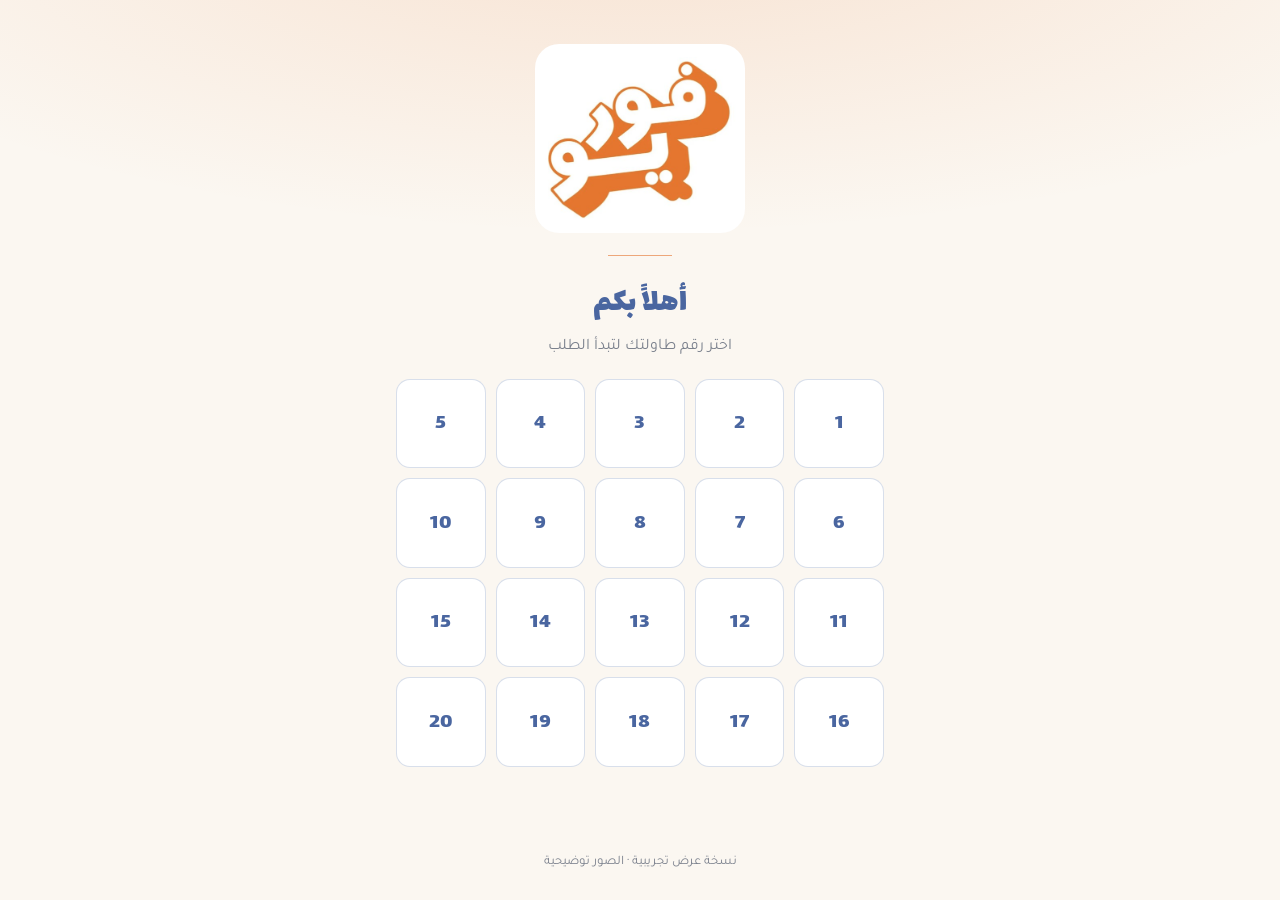
==== docs/4u-menu/index.html @ 78cd7554 "Rename 4U demo menu folder to 4u-menu Co-Authored-By: Claude Opus 5.5 <noreply@anthropic.com> Claude" ====
<!doctype html>
<html lang="ar" dir="rtl">
<head>
<meta charset="utf-8">
<meta name="viewport" content="width=device-width,initial-scale=1,viewport-fit=cover">
<meta name="theme-color" content="#FBF7F1">
<title>فور يو 4U — المنيو</title>
<style>
@font-face{font-family:'Lalezar';font-weight:400;font-style:normal;font-display:swap;src:url([data-uri]) format('woff2');unicode-range:U+0600-06FF,U+0750-077F,U+0870-088E,U+0890-0891,U+0898-08E1,U+08E3-08FF,U+200C-200E,U+2010-2011,U+204F,U+2E41,U+FB50-FDFF,U+FE70-FE74,U+FE76-FEFC}
@font-face{font-family:'Lalezar';font-weight:400;font-style:normal;font-display:swap;src:url([data-uri]) format('woff2');unicode-range:U+0000-00FF,U+0131,U+0152-0153,U+02BB-02BC,U+02C6,U+02DA,U+02DC,U+2000-206F,U+20AC,U+2122,U+2191,U+2193,U+2212,U+2215,U+FEFF,U+FFFD}
@font-face{font-family:'Tajawal';font-weight:400;font-style:normal;font-display:swap;src:url([data-uri]) format('woff2');unicode-range:U+0600-06FF,U+0750-077F,U+0870-088E,U+0890-0891,U+0898-08E1,U+08E3-08FF,U+200C-200E,U+2010-2011,U+204F,U+2E41,U+FB50-FDFF,U+FE70-FE74,U+FE76-FEFC}
@font-face{font-family:'Tajawal';font-weight:400;font-style:normal;font-display:swap;src:url([data-uri]) format('woff2');unicode-range:U+0000-00FF,U+0131,U+0152-0153,U+02BB-02BC,U+02C6,U+02DA,U+02DC,U+2000-206F,U+20AC,U+2122,U+2191,U+2193,U+2212,U+2215,U+FEFF,U+FFFD}
@font-face{font-family:'Tajawal';font-weight:500;font-style:normal;font-display:swap;src:url([data-uri]) format('woff2');unicode-range:U+0600-06FF,U+0750-077F,U+0870-088E,U+0890-0891,U+0898-08E1,U+08E3-08FF,U+200C-200E,U+2010-2011,U+204F,U+2E41,U+FB50-FDFF,U+FE70-FE74,U+FE76-FEFC}
@font-face{font-family:'Tajawal';font-weight:500;font-style:normal;font-display:swap;src:url([data-uri]) format('woff2');unicode-range:U+0000-00FF,U+0131,U+0152-0153,U+02BB-02BC,U+02C6,U+02DA,U+02DC,U+2000-206F,U+20AC,U+2122,U+2191,U+2193,U+2212,U+2215,U+FEFF,U+FFFD}
@font-face{font-family:'Tajawal';font-weight:700;font-style:normal;font-display:swap;src:url([data-uri]) format('woff2');unicode-range:U+0600-06FF,U+0750-077F,U+0870-088E,U+0890-0891,U+0898-08E1,U+08E3-08FF,U+200C-200E,U+2010-2011,U+204F,U+2E41,U+FB50-FDFF,U+FE70-FE74,U+FE76-FEFC}
@font-face{font-family:'Tajawal';font-weight:700;font-style:normal;font-display:swap;src:url([data-uri]) format('woff2');unicode-range:U+0000-00FF,U+0131,U+0152-0153,U+02BB-02BC,U+02C6,U+02DA,U+02DC,U+2000-206F,U+20AC,U+2122,U+2191,U+2193,U+2212,U+2215,U+FEFF,U+FFFD}
@font-face{font-family:'Tajawal';font-weight:800;font-style:normal;font-display:swap;src:url([data-uri]) format('woff2');unicode-range:U+0600-06FF,U+0750-077F,U+0870-088E,U+0890-0891,U+0898-08E1,U+08E3-08FF,U+200C-200E,U+2010-2011,U+204F,U+2E41,U+FB50-FDFF,U+FE70-FE74,U+FE76-FEFC}
@font-face{font-family:'Tajawal';font-weight:800;font-style:normal;font-display:swap;src:url([data-uri]) format('woff2');unicode-range:U+0000-00FF,U+0131,U+0152-0153,U+02BB-02BC,U+02C6,U+02DA,U+02DC,U+2000-206F,U+20AC,U+2122,U+2191,U+2193,U+2212,U+2215,U+FEFF,U+FFFD}
/* ===== الألوان: غيّر هذي القيم فقط حتى تطابق شعار المحل ===== */
:root{
  --bg:#FBF7F1; --surface:#FFFFFF; --surface2:#F4EEE5; --line:rgba(80,108,164,.22);
  --gold:#E4742C; --gold2:#CF5F1B; --blue:#4A66A0; --text:#22262E; --muted:#7B818D;
  --ok:#2E9E62; --warn:#DB8A1C; --danger:#D2483C; --info:#3E7FC0;
  --head:'Lalezar','Tajawal',system-ui,sans-serif; --body:'Tajawal',system-ui,sans-serif;
}
*{box-sizing:border-box;-webkit-tap-highlight-color:transparent}
html,body{margin:0;background:var(--bg);color:var(--text);font-family:var(--body);font-size:16px;line-height:1.5}
body{min-height:100dvh;background:radial-gradient(120% 60% at 50% -10%,rgba(228,116,44,.16),transparent 60%),var(--bg);background-attachment:fixed}
button{font:inherit;color:inherit;border:0;background:none;cursor:pointer;padding:0}
input,textarea{font:inherit;color:inherit}
.num{font-variant-numeric:tabular-nums;direction:ltr;unicode-bidi:isolate}
h1,h2,h3{font-family:var(--head);margin:0;font-weight:400}
svg{width:22px;height:22px;stroke:currentColor;fill:none;stroke-width:1.7;stroke-linecap:round;stroke-linejoin:round;flex:none}

/* ---------- شاشة الترحيب ---------- */
.welcome{position:relative;min-height:100dvh;display:flex;flex-direction:column;align-items:center;padding:44px 16px 28px;max-width:520px;margin:0 auto;text-align:center}
.mark{font-family:var(--head);font-weight:700;font-size:88px;line-height:1;color:var(--gold2);letter-spacing:2px;direction:ltr;
  background:linear-gradient(180deg,#F1DDB0,#B98F46);-webkit-background-clip:text;background-clip:text;color:transparent}
.mark-sub{direction:ltr;letter-spacing:.42em;font-size:11px;color:var(--muted);margin-top:6px;text-transform:uppercase}
.rule{width:64px;height:1px;background:var(--gold);opacity:.6;margin:22px auto}
.welcome h2{font-size:26px}
.welcome p{color:var(--muted);margin:6px 0 20px}
.tgrid{display:grid;grid-template-columns:repeat(5,1fr);gap:10px;width:100%}
.tbtn{aspect-ratio:1;border:1px solid var(--line);border-radius:14px;background:var(--surface);font-family:var(--head);font-size:22px;color:var(--blue);transition:.15s}
.tbtn:active{transform:scale(.94);background:var(--gold);color:#fff}
.tbtn.vip{aspect-ratio:auto;padding:12px 0;font-size:15px;color:var(--gold2);border-color:rgba(228,116,44,.45)}
.sec-label{width:100%;display:flex;align-items:center;gap:12px;color:var(--muted);font-size:13px;margin:22px 0 12px}
.sec-label::before,.sec-label::after{content:"";flex:1;height:1px;background:var(--line)}
.addr{margin-top:auto;padding-top:28px;color:var(--muted);font-size:13px}
.langbtn{border:1px solid var(--line);border-radius:999px;padding:6px 14px;font-size:13px;color:var(--gold2);background:var(--surface)}
.welcome .langbtn{position:absolute;top:16px;inset-inline-end:16px}

/* ---------- المنيو ---------- */
.shell{max-width:720px;margin:0 auto;padding-bottom:120px}
.top{display:flex;align-items:center;gap:10px;padding:14px 16px 10px}
.top .brand{font-family:var(--head);font-weight:700;font-size:30px;line-height:1;direction:ltr;color:var(--gold2)}
.top .brand small{display:block;font-family:var(--body);font-weight:400;font-size:8.5px;letter-spacing:.22em;color:var(--muted);margin-top:3px;white-space:nowrap}
.top .sp{flex:1}
.chip{white-space:nowrap;display:inline-flex;align-items:center;gap:6px;border:1px solid var(--line);border-radius:999px;padding:7px 13px;font-size:13px;background:var(--surface)}
.chip b{color:var(--gold2);font-weight:700}
.iconbtn{position:relative;width:40px;height:40px;border-radius:50%;border:1px solid var(--line);background:var(--surface);display:grid;place-items:center;color:var(--gold2)}
.iconbtn .dot{position:absolute;top:7px;inset-inline-end:8px;width:9px;height:9px;border-radius:50%;background:var(--danger);border:2px solid var(--surface)}
.search{margin:4px 16px 0;display:flex;align-items:center;gap:10px;background:var(--surface);border:1px solid var(--line);border-radius:14px;padding:0 14px;color:var(--muted)}
.search input{flex:1;background:none;border:0;outline:0;padding:13px 0;color:var(--text);min-width:0}
.cats{position:sticky;top:0;z-index:5;display:flex;gap:8px;overflow-x:auto;padding:12px 16px;background:linear-gradient(var(--bg) 78%,transparent);scrollbar-width:none}
.cats::-webkit-scrollbar{display:none}
.cat{flex:none;padding:9px 16px;border-radius:999px;border:1px solid var(--line);background:var(--surface);font-size:14px;white-space:nowrap;color:var(--muted);transition:.2s}
.cat.on{background:var(--blue);border-color:var(--blue);color:#fff;font-weight:700}
.section{padding:6px 16px 4px;scroll-margin-top:64px}
.section h3{font-size:27px;color:var(--blue);display:flex;align-items:baseline;gap:10px;margin:18px 0 12px}
.section h3 span{font-family:var(--body);font-size:11px;font-weight:800;color:#fff;background:var(--gold);border-radius:6px;padding:2px 8px;letter-spacing:.06em;text-transform:uppercase;transform:rotate(-4deg)}
.section h3::after{content:"";flex:1;height:1px;background:var(--line);align-self:center}
.cat-photo{width:100%;height:170px;background:var(--surface2);object-fit:cover;border-radius:16px;margin-bottom:12px;display:block}
.item{display:flex;align-items:center;gap:12px;padding:12px 14px;box-shadow:0 1px 2px rgba(34,38,46,.05);margin-bottom:10px;border-radius:16px;background:var(--surface);border:1px solid rgba(34,38,46,.09)}
.item.out{opacity:.45}
.item img{width:76px;height:76px;background:var(--surface2);border-radius:12px;object-fit:cover;flex:none}
.item .info{flex:1;min-width:0}
.item .nm{font-weight:700;font-size:16px;display:flex;align-items:center;gap:8px;flex-wrap:wrap}
.item .alt{color:var(--muted);font-size:12.5px;margin-top:1px}
.item .pr{color:var(--gold2);font-weight:700;margin-top:6px;font-size:15px}
.badge{font-size:10.5px;font-weight:700;color:#fff;background:var(--gold);border-radius:999px;padding:2px 9px}
.badge.gray{background:var(--surface2);color:var(--muted)}
.addbtn{flex:none;width:40px;height:40px;border-radius:50%;background:var(--gold);color:#fff;display:grid;place-items:center;font-size:24px;line-height:1;font-weight:500}
.addbtn:active{transform:scale(.9)}
.step{flex:none;display:flex;align-items:center;gap:2px;border:1px solid var(--gold);border-radius:999px;padding:3px}
.step button{width:32px;height:32px;border-radius:50%;font-size:20px;line-height:1;color:var(--gold2)}
.step button:active{background:var(--surface2)}
.step span{min-width:22px;text-align:center;font-weight:700}
.empty{text-align:center;color:var(--muted);padding:40px 16px}
.foot{text-align:center;color:var(--muted);font-size:12px;padding:26px 16px 0;line-height:1.9}
.foot a{color:var(--gold2);text-decoration:none;border-bottom:1px dotted var(--gold)}

.cartbar{position:fixed;inset-inline:0;bottom:0;z-index:10;padding:10px 16px calc(14px + env(safe-area-inset-bottom));background:linear-gradient(transparent,var(--bg) 40%);pointer-events:none}
.cartbar button{pointer-events:auto;width:100%;max-width:688px;margin:0 auto;display:flex;align-items:center;gap:12px;padding:15px 18px;border-radius:16px;background:var(--gold);color:#fff;font-weight:700;box-shadow:0 10px 30px rgba(0,0,0,.5)}
.cartbar .cnt{background:#fff;color:var(--gold2);border-radius:999px;min-width:26px;height:26px;display:grid;place-items:center;font-size:13px;padding:0 8px}
.cartbar .sp{flex:1}

/* ---------- النوافذ السفلية ---------- */
.ovl{position:fixed;inset:0;z-index:20;background:rgba(0,0,0,.6);display:flex;align-items:flex-end;justify-content:center;animation:fade .2s}
.sheet{width:100%;max-width:720px;max-height:88dvh;display:flex;flex-direction:column;background:var(--surface);border-radius:22px 22px 0 0;border-top:1px solid var(--line);animation:up .25s}
.sheet-h{display:flex;align-items:center;padding:16px 18px 10px}
.sheet-h h3{font-size:24px;flex:1;color:var(--blue)}
.sheet-b{overflow:auto;padding:4px 18px 14px}
.sheet-f{padding:12px 18px calc(16px + env(safe-area-inset-bottom));border-top:1px solid var(--line)}
.x{width:36px;height:36px;border-radius:50%;background:var(--surface2);display:grid;place-items:center;color:var(--muted)}
.line{padding:13px 0;border-bottom:1px solid rgba(34,38,46,.09)}
.line .row{display:flex;align-items:center;gap:12px}
.line .info{flex:1;min-width:0}
.line .nm{font-weight:700}
.line .pr{color:var(--muted);font-size:13.5px}
.note{width:100%;margin-top:9px;background:var(--surface2);border:1px solid transparent;border-radius:10px;padding:9px 12px;font-size:14px;outline:0}
.note:focus{border-color:var(--gold)}
textarea.note{resize:none;height:64px;margin-top:14px}
.tot{display:flex;justify-content:space-between;align-items:baseline;margin-bottom:12px;font-size:15px}
.tot b{font-family:var(--body);font-weight:800;font-size:22px;color:var(--gold2)}
.cta{width:100%;padding:15px;border-radius:14px;background:var(--gold);color:#fff;font-weight:700;font-size:16px}
.cta:active{transform:scale(.98)}
.cta.ghost{background:var(--surface2);color:var(--text);font-weight:500}
.two{display:grid;grid-template-columns:1fr 1fr;gap:10px}
.ocard{border:1px solid var(--line);border-radius:16px;padding:14px;margin-bottom:12px;background:var(--bg)}
.ocard .oh{display:flex;justify-content:space-between;align-items:center;margin-bottom:10px;font-weight:700}
.ocard .ol{color:var(--muted);font-size:14px;margin:2px 0}
.steps{display:grid;grid-template-columns:repeat(4,1fr);gap:6px;margin-top:12px}
.steps div{text-align:center;font-size:11.5px;color:var(--muted);padding-top:10px;border-top:3px solid var(--surface2)}
.steps div.on{color:var(--gold2);border-color:var(--gold);font-weight:700}
.toast{color:#fff!important;position:fixed;left:50%;bottom:104px;transform:translateX(-50%);z-index:40;background:var(--text);color:#fff;padding:11px 20px;border-radius:999px;font-weight:700;font-size:14px;box-shadow:0 8px 24px rgba(0,0,0,.5);animation:up .25s;white-space:nowrap}
@keyframes fade{from{opacity:0}}
@keyframes up{from{transform:translateY(24px);opacity:0}}
.toast{animation-name:fade}

/* ---------- الكاشير ---------- */
.pin{min-height:100dvh;display:grid;place-items:center;padding:16px}
.pinbox{width:100%;max-width:340px;text-align:center;background:var(--surface);border:1px solid var(--line);border-radius:22px;padding:30px 24px}
.pinbox input{width:100%;margin:18px 0 14px;text-align:center;font-size:26px;letter-spacing:.5em;background:var(--surface2);border:1px solid var(--line);border-radius:12px;padding:12px;outline:0;direction:ltr}
.pinbox .err{color:var(--danger);font-size:13px;min-height:20px}
.pinbox a{display:inline-block;margin-top:14px;color:var(--muted);font-size:13px}
.cbar{display:flex;align-items:center;gap:14px;flex-wrap:wrap;padding:12px 18px;border-bottom:1px solid var(--line);background:var(--surface);position:sticky;top:0;z-index:6}
.cbar .brand img{height:46px;display:block;border-radius:10px}
.cbar .ttl{font-weight:700}
.cbar .ttl small{display:block;color:var(--muted);font-weight:400;font-size:12px}
.stats{display:flex;gap:10px;margin-inline-start:auto;flex-wrap:wrap}
.stat{background:var(--surface2);border-radius:12px;padding:7px 14px;text-align:center;min-width:92px}
.stat b{display:block;font-family:var(--body);font-weight:800;font-size:19px;color:var(--gold2);line-height:1.2}
.stat>span{font-size:11.5px;color:var(--muted)}
.tabs{display:flex;gap:8px;padding:12px 18px 0;flex-wrap:wrap;align-items:center}
.tab{padding:9px 18px;border-radius:999px;border:1px solid var(--line);color:var(--muted);background:var(--surface)}
.tab.on{background:var(--gold);color:#fff;border-color:var(--gold);font-weight:700}
.tabs .sp{flex:1}
.sbtn{padding:9px 14px;border-radius:999px;border:1px solid var(--line);font-size:13px;color:var(--muted);background:var(--surface)}
.sbtn.on{color:var(--ok);border-color:rgba(111,191,139,.5)}
.calls{display:flex;gap:10px;flex-wrap:wrap;padding:12px 18px 0}
.call{display:flex;align-items:center;gap:10px;padding:10px 14px;border-radius:12px;background:rgba(224,168,74,.14);border:1px solid rgba(224,168,74,.5);animation:pulse 1.4s infinite}
.call.bill{background:rgba(127,178,217,.14);border-color:rgba(127,178,217,.5)}
.call button{background:var(--text);color:#fff;border-radius:999px;padding:4px 14px;font-weight:700;font-size:13px}
@keyframes pulse{50%{box-shadow:0 0 0 6px rgba(224,168,74,.12)}}
.board{display:grid;grid-template-columns:repeat(4,minmax(250px,1fr));gap:14px;padding:16px 18px 40px;overflow-x:auto;align-items:start}
.col{background:var(--surface);border-radius:18px;padding:12px;min-height:240px;border-top:3px solid var(--c)}
.col h4{margin:2px 4px 12px;font-family:var(--head);font-weight:400;font-size:21px;display:flex;align-items:center;gap:8px}
.col h4 i{font-style:normal;font-family:var(--body);font-size:12.5px;background:var(--surface2);border-radius:999px;padding:1px 10px;color:var(--c)}
.col .none{color:var(--muted);text-align:center;font-size:13px;padding:26px 0}
.ord{background:var(--bg);border:1px solid rgba(34,38,46,.09);border-radius:14px;padding:12px;margin-bottom:10px;animation:up .25s}
.ord .oh{display:flex;align-items:center;gap:8px;margin-bottom:8px}
.ord .tb{font-family:var(--body);font-weight:800;font-size:17px;color:var(--blue)}
.ord .no{color:var(--muted);font-size:12.5px}
.ord .tm{margin-inline-start:auto;font-size:12.5px;color:var(--muted);background:var(--surface2);border-radius:999px;padding:2px 10px}
.ord .tm.late{color:var(--danger)}
.ord ul{list-style:none;margin:0 0 8px;padding:0}
.ord li{display:flex;gap:8px;padding:3px 0;font-size:14.5px}
.ord li b{color:var(--gold2);min-width:26px}
.ord li em{display:block;font-style:normal;color:var(--warn);font-size:12.5px}
.ord .gn{background:rgba(224,168,74,.12);color:var(--warn);font-size:13px;border-radius:8px;padding:6px 10px;margin-bottom:8px}
.ord .of{display:flex;align-items:center;gap:8px;border-top:1px solid rgba(34,38,46,.09);padding-top:10px}
.ord .of span{flex:1;font-weight:700}
.act{padding:8px 16px;border-radius:10px;background:var(--c);color:#fff;font-weight:700;font-size:14px}
.act.cancel{background:none;color:var(--danger);padding:8px 6px;font-weight:500}
.tmap{display:grid;grid-template-columns:repeat(auto-fill,minmax(120px,1fr));gap:12px;padding:16px 18px 40px}
.tcell{border-radius:16px;padding:16px 10px;text-align:center;background:var(--surface);border:1px solid rgba(34,38,46,.09)}
.tcell b{display:block;font-family:var(--head);font-weight:400;font-size:26px;color:var(--blue)}
.tcell span{font-size:12.5px;color:var(--muted)}
.tcell.busy{border-color:var(--gold);background:rgba(228,116,44,.12)}
.tcell.busy b{color:var(--gold2)}
.tcell.busy span{color:var(--text)}
.ilist{padding:16px 18px 40px;max-width:900px}
.ilist h4{font-family:var(--head);font-weight:400;color:var(--blue);font-size:22px;margin:18px 0 8px}
.irow{display:flex;align-items:center;gap:12px;padding:11px 14px;background:var(--surface);border-radius:12px;margin-bottom:6px}
.irow span{flex:1}
.irow small{color:var(--muted)}
.sw{width:50px;height:28px;border-radius:999px;background:var(--surface2);position:relative;transition:.2s;flex:none}
.sw::after{content:"";position:absolute;top:3px;inset-inline-start:3px;width:22px;height:22px;border-radius:50%;background:var(--muted);transition:.2s}
.sw.on{background:var(--ok)}
.sw.on::after{inset-inline-start:25px;background:#fff}
.tools{display:flex;gap:10px;flex-wrap:wrap;margin-top:26px;padding-top:18px;border-top:1px solid var(--line)}
.modal{position:fixed;inset:0;z-index:30;background:rgba(0,0,0,.65);display:grid;place-items:center;padding:16px}
.billbox{width:100%;max-width:420px;max-height:90dvh;overflow:auto;background:var(--surface);border:1px solid var(--line);border-radius:20px;padding:22px}
.billbox h3{font-size:26px;text-align:center;color:var(--blue)}
.billbox .sub{text-align:center;color:var(--muted);font-size:13px;margin-bottom:14px}
.brow{display:flex;gap:10px;padding:7px 0;border-bottom:1px dashed rgba(34,38,46,.09);font-size:14.5px}
.brow span{flex:1}
.btot{display:flex;justify-content:space-between;font-weight:700;font-size:18px;padding:14px 0}
.btot b{color:var(--gold2)}
@media (max-width:760px){
  .board{grid-template-columns:repeat(4,84vw);scroll-snap-type:x mandatory}
  .col{scroll-snap-align:center}
  .stats{margin-inline-start:0;width:100%}
  .stat{flex:1;min-width:0}
}
@media print{
  body{background:#fff;color:#000}
  body>*:not(.modal){display:none!important}
  .modal{position:static;background:none;padding:0}
  .billbox{border:0;background:#fff;color:#000;max-height:none}
  .billbox .sub,.brow{color:#000;border-color:#999}
  .btot b{color:#000}
  .noprint{display:none!important}
}
.logo{display:block;width:210px;max-width:60%;margin:0 auto;border-radius:24px}
.top .logo-s{height:52px;border-radius:12px;display:block}
.vars{display:flex;flex-direction:column;gap:8px;margin-top:8px}
.var{display:flex;align-items:center;gap:10px}
.var .vl{font-size:13.5px;color:var(--muted);min-width:54px}
.var .pr{margin:0;flex:1}
.var .addbtn{width:34px;height:34px;font-size:21px}
.var .step button{width:28px;height:28px}
.desc{color:var(--muted);font-size:12.5px;margin-top:2px}
.act[data-s]{color:#fff}
</style>
</head>
<body>
<div id="app"></div>
<div id="layer"></div>
<script>
/* ================= الإعدادات ================= */
const CFG={
  brand:'4U', name:'فور يو',
  tables:20,
  pin:'4444'            // رمز دخول الكاشير
};
const LOGO='[data-uri]';
const IMG={"c_apps": "[data-uri]", "c_bubbles": "[data-uri]", "c_cocktail": "[data-uri]", "c_dishes": "[data-uri]", "c_fries": "[data-uri]", "c_grill": "[data-uri]", "c_hot": "[data-uri]", "c_juice": "[data-uri]", "c_mex": "[data-uri]", "c_mojito": "[data-uri]", "c_new": "[data-uri]", "c_offers": "[data-uri]", "c_pizza": "[data-uri]", "c_salad": "[data-uri]", "c_sand": "[data-uri]", "c_shake": "[data-uri]", "c_smoothie": "[data-uri]", "c_vip": "[data-uri]", "n1": "[data-uri]", "n2": "[data-uri]", "v1": "[data-uri]", "v2": "[data-uri]", "v3": "[data-uri]", "v4": "[data-uri]", "v5": "[data-uri]", "z1": "[data-uri]", "z2": "[data-uri]", "z3": "[data-uri]", "z4": "[data-uri]", "z5": "[data-uri]"};
/* ================= المنيو (منقول من صور منيو فور يو) =================
   الصنف: [id, الاسم, السعر]  أو  [id, الاسم, [[حجم, سعر], ...]]  والرقم الرابع 1 = مميز
   الصور تُضاف من ملف imgs.json تلقائياً (c_<القسم> لصورة القسم، و<id> لصورة الصنف). */
const HALF=(a,b)=>[['نص نفر',a],['نفر',b]];
const MENU=[
 {id:'dishes',ar:'الأطباق',en:'Dishes',items:[
  ['d01','الريزو',6000],['d02','ريزو باربكيو',6000],['d03','ريزو جبن',7000],['d04','ريزو + رول',10000],
  ['d05','ريزو دبل',10000],['d06','ريزو دبل جبن',11000],['d07','رول',6000],['d08','ستربس هاني ماستر',6000],
  ['d09','اجنحة ماستر',7000],['d10','دجاج كرسبي',7000],['d11','وجبة سكالوب',7000],['d12','وجبة زنجر',8000],
  ['d13','وجبة فاهيتا دجاج',7000],['d14','وجبة فاهيتا لحم',10000],['d15','وجبة فلادلفيا دجاج',8000],
  ['d16','وجبة فلادلفيا لحم',10000],['d17','جكن مشروم',8000],['d18','طبق ورق عنب',5000],['d19','طبق ورق عنب دبل',10000]]},
 {id:'new',ar:'الأطباق الجديدة',en:'New',items:[
  ['n1','تشكن سترانكوف',8000],['n2','بتر جكن',8000]]},
 {id:'sand',ar:'ساندويشات',en:'Sandwiches',items:[
  ['s07','بركر 4U',6000,1],['s01','بركر عادي',4000],['s02','بركر جبن',5000],['s03','بركر اكسترا',4000],['s04','بركر سبيشل',7000],
  ['s05','بركر كلاسك',4000],['s06','بركر كلاسك جبن',5000],['s08','زنجر',4000],['s09','زنجر جبن',5000],
  ['s10','كريسبي',4000],['s11','تويستر',4000],['s12','شاورما عربي',4000],['s13','شاورما كبس',4000],['s14','فرانشيسكو',4000]]},
 {id:'offers',ar:'عروضات 4U',en:'Offers',items:[
  ['o1','عرض فور يوو',20000,1],['o2','نص منسف مسحب مع مقبلات',10000],['o3','وجبة مسحب مع مقبلات وكولا',20000],['o4','وجبة لمتنا',35000]]},
 {id:'pizza',ar:'بيتزا',en:'Pizza',items:[
  ['z1','بيتزا دجاج',6000],['z2','بيتزا لحم',7000],['z3','بيتزا خضار',5000],['z4','بيتزا ماركريتا',5000],['z5','بيتزا حسب الطلب',7000]]},
 {id:'grill',ar:'مشويات',en:'Grills',items:[
  ['g01','كباب عراقي',HALF(6000,11000)],['g02','كباب هندي',HALF(6000,11000)],['g03','كباب دجاج',HALF(5000,8000)],
  ['g04','تكة دجاج',HALF(5000,8000)],['g05','تكة لحم',HALF(6000,11000)],['g06','معلاق',HALF(6000,11000)],
  ['g07','اجنحة عراقي',HALF(6000,10000)],['g08','اجنحة تركي',HALF(6000,10000)],['g09','نفر مشكل',HALF(6000,12000)],
  ['g10','كباب جوز',HALF(7000,13000)],['g11','كباب فستق',HALF(7000,13000)],
  ['g12','عرايس',8000],['g13','عرض مشويات 4U',25000,1],['g14','كيلو كباب لحم',23000],['g15','كيلو كباب دجاج',15000],['g16','كيلو تكة دجاج',15000]]},
 {id:'apps',ar:'مقبلات حارة',en:'Hot Appetizers',items:[
  ['a1','مقبلات حارة',[['صغير',1000],['وسط',2000],['كبير',3000]]],['a2','ورق عنب',5000]]},
 {id:'salad',ar:'سلطات',en:'Salads',items:[
  ['l4','سلطة 4U',6000,1],['l1','سلطة سيزر',6000],['l2','سلطة فتوش',5000],['l3','سلطة يونانية',5000],['l5','سلطات',5000]]},
 {id:'fries',ar:'الفنكر',en:'Fries',items:[
  ['f1','فنكر صغير',1000],['f2','فنكر طبق',3000],['f3','فنكر جبن',2000],['f4','فنكر جبن طبق',4000]]},
 {id:'vip',ar:'حلويات VIP',en:'4U VIP',items:[
  ['v1','بيتزا كريب',10000],['v2','رول كندر',8000],['v3','طبق فواكه',5000],['v4','سان سباستيان',6000],['v5','كاتمر التركية',8000]]},
 {id:'hot',ar:'المشروبات الساخنة',en:'Hot Drinks',items:[
  ['h01','شاي',500],['h02','شاي كرك',2000],['h11','شاي جوز',1000],['h03','حليب',2500],['h05','حليب بالعسل',3000],['h06','حليب بالمكسرات',3000],
  ['h04','نسكافيه',3000],['h07','فروبيه',3000],['h08','سبيشل لاتيه',3000],['h09','مكجينو',3000],['h10','قهوة تركية',3000],
  ['h12','كبجينو',3000],['h13','هوت جوكلت',3000],['h14','لاتيه',3000],['h15','مكياتو',3000],['h16','بستاشيو لاتيه',4000],
  ['h17','قهوة عربية',3000],['h18','قهوة برازيلية',3000]]},
 {id:'mojito',ar:'موهيتو',en:'Mojito',items:[
  ['m1','موهيتو بلو',4000],['m2','موهيتو ليمون',4000],['m3','موهيتو فرولة',4000],['m4','موهيتو منكة',4000],['m5','موهيتو باشن فروت',4000],['m6','موهيتو ليمون بالنعناع',4000]]},
 {id:'shake',ar:'ميلك شيك',en:'Milkshake',items:[
  ['k01','ميلك شيك نوتيلا',5000],['k02','ميلك شيك اوريو',5000],['k03','ميلك شيك سنكرس',5000],['k04','ميلك شيك من السماء',5000],['k05','ميلك شيك فانيلا',5000],
  ['k06','ميلك شيك ميلك لوتس',5000],['k07','ميلك شيك كندر',5000],['k08','ميلك شيك بستاشيو',5000],['k09','ميلك شيك مكس',5000],['k10','ميلك شيك فرولة',5000]]},
 {id:'juice',ar:'عصائر طبيعية',en:'Natural Juices',items:[
  ['j1','ليمون',4000],['j2','برتقال',4000],['j3','رمان',4000],['j4','موز',4000],['j5','اناناس',4000],['j6','منكة',4000]]},
 {id:'cocktail',ar:'كوكتيل',en:'Cocktail',items:[
  ['c1','موز وحليب',4000],['c2','موز شوكولاتة',5000],['c3','ليمون وكيوي',5000],['c4','ليمون وبرتقال',5000],['c5','خوخ وبرتقال',4000],
  ['c6','موز و نوتيلا',4000],['c7','موز و فرولة',5000],['c8','فرولة ومنكة',5000],['c9','ليمون ونعناع',4000]]},
 {id:'smoothie',ar:'سموذي',en:'Smoothie',items:[
  ['t1','سموذي فرولة',5000],['t2','سموذي منكة',5000]]},
 {id:'mex',ar:'مكسيكي',en:'Mexican',items:[
  ['x1','مكسيكي ليمون',3000],['x2','مكسيكي رمان',4000],['x3','مكسيكي فرولة',4000],['x4','مكسيكي بلو',3000],['x5','مكسيكي ريد بول ليمون',5000]]},
 {id:'bubbles',ar:'ببلز',en:'Bubbles',items:[
  ['u1','ببلز نوتيلا',5000],['u2','ببلز لوتس',5000],['u3','ببلز بستاشيو ونوتيلا',6000],['u4','رول كريب موز',5000]]}
].map(c=>({...c,img:IMG['c_'+c.id],items:c.items.map(a=>({id:a[0],ar:a[1],price:Array.isArray(a[2])?a[2][0][1]:a[2],vars:Array.isArray(a[2])?a[2]:null,sig:!!a[3],img:IMG[a[0]]}))}));
const ITEM={};MENU.forEach(c=>c.items.forEach(i=>ITEM[i.id]=i));
const KEYS=[];MENU.forEach(c=>c.items.forEach(i=>i.vars?i.vars.forEach((v,k)=>KEYS.push(i.id+'~'+k)):KEYS.push(i.id)));
const P=k=>{const [id,v]=k.split('~');const i=ITEM[id];return v===undefined?{i,id,name:i.ar,price:i.price}:{i,id,name:i.ar+' ('+i.vars[v][0]+')',price:i.vars[v][1]}};
const TABLES=Array.from({length:CFG.tables},(_,i)=>String(i+1));

/* ================= التخزين والمزامنة ================= */
const mem={};const subs=[];let bc=null;
try{bc=new BroadcastChannel('fs4u');bc.onmessage=e=>{if(e.data&&e.data.k){mem[e.data.k]=e.data.v;fire(e.data.k)}}}catch(e){}
function fire(k){subs.forEach(f=>{try{f(k)}catch(e){console.error(e)}})}
const store={
  get(k,d){try{const v=localStorage.getItem(k);if(v!==null)return JSON.parse(v)}catch(e){}return k in mem?mem[k]:d},
  set(k,v){mem[k]=v;try{localStorage.setItem(k,JSON.stringify(v))}catch(e){}try{bc&&bc.postMessage({k,v})}catch(e){}fire(k)}
};
window.addEventListener('storage',e=>{if(e.key)fire(e.key)});
const K={orders:'u4_orders',calls:'u4_calls',out:'u4_out',seq:'u4_seq',table:'u4_table'};
const orders=()=>store.get(K.orders,[]);
const calls=()=>store.get(K.calls,[]);
const soldout=()=>store.get(K.out,{});
const today=()=>new Date().toLocaleDateString('en-CA');
function nextNo(){const s=store.get(K.seq,{d:'',n:0});const d=today();const n=s.d===d?s.n+1:1;store.set(K.seq,{d,n});return n}
function setStatus(id,st){const a=orders();const o=a.find(x=>x.id===id);if(!o)return;o.status=st;o.ts=o.ts||{};o.ts[st]=Date.now();store.set(K.orders,a)}

/* ================= أدوات ================= */
const $=s=>document.querySelector(s);
const esc=s=>String(s==null?'':s).replace(/[&<>"']/g,c=>({'&':'&amp;','<':'&lt;','>':'&gt;','"':'&quot;',"'":'&#39;'}[c]));
const fmt=n=>'<span class="num">'+Number(n).toLocaleString('en-US')+'</span>';
const IC={
 search:'<svg viewBox="0 0 24 24"><circle cx="11" cy="11" r="7"/><path d="M20 20l-3.5-3.5"/></svg>',
 bell:'<svg viewBox="0 0 24 24"><path d="M6 9a6 6 0 1112 0c0 6 2 7 2 7H4s2-1 2-7"/><path d="M10 20a2 2 0 004 0"/></svg>',
 bag:'<svg viewBox="0 0 24 24"><path d="M5 8h14l-1 12H6L5 8z"/><path d="M9 8V6a3 3 0 016 0v2"/></svg>',
 x:'<svg viewBox="0 0 24 24"><path d="M6 6l12 12M18 6L6 18"/></svg>',
 pin:'<svg viewBox="0 0 24 24"><path d="M12 21s7-6.2 7-11a7 7 0 10-14 0c0 4.8 7 11 7 11z"/><circle cx="12" cy="10" r="2.5"/></svg>'
};
let toastT;function toast(m){const l=$('#toast');if(l)l.remove();const d=document.createElement('div');d.id='toast';d.className='toast';d.textContent=m;document.body.appendChild(d);clearTimeout(toastT);toastT=setTimeout(()=>d.remove(),2400)}
const tlabel=t=>'طاولة '+t;

/* ================= واجهة الزبون ================= */
const TX={
 ar:{welcome:'أهلاً بكم',pick:'اختر رقم طاولتك لتبدأ الطلب',vip:'قسم VIP',search:'ابحث عن صنف…',viewCart:'عرض السلة',cart:'سلتك',send:'إرسال الطلب',
  note:'ملاحظة على الصنف (اختياري)',gnote:'ملاحظة عامة للطلب (اختياري)',total:'المجموع',sent:'وصل طلبك، شكراً لكم',myOrders:'طلباتي والخدمة',noOrders:'لا توجد طلبات بعد',
  waiter:'نداء النادل',bill:'طلب الفاتورة',waiterOk:'تم إبلاغ النادل',billOk:'تم طلب الفاتورة',sig:'مميز',out:'غير متوفر',cur:'د.ع',order:'طلب',
  new:'تم الاستلام',prep:'قيد التحضير',ready:'جاهز',served:'تم التقديم',cancelled:'ملغي',nores:'لا توجد نتائج مطابقة',lang:'English',
  demo:'نسخة عرض تجريبية · الصور توضيحية',cashier:'شاشة الكاشير',clear:'تفريغ السلة',change:'تغيير'},
 en:{welcome:'Welcome',pick:'Choose your table number to start ordering',vip:'VIP section',search:'Search the menu…',viewCart:'View cart',cart:'Your cart',send:'Send order',
  note:'Note for this item (optional)',gnote:'General note (optional)',total:'Total',sent:'Order received, thank you',myOrders:'My orders & service',noOrders:'No orders yet',
  waiter:'Call waiter',bill:'Request bill',waiterOk:'Waiter has been notified',billOk:'Bill requested',sig:'Signature',out:'Unavailable',cur:'IQD',order:'Order',
  new:'Received',prep:'Preparing',ready:'Ready',served:'Served',cancelled:'Cancelled',nores:'No matching items',lang:'العربية',
  demo:'Demo version · items and prices pending restaurant review',cashier:'Cashier screen',clear:'Clear cart',change:'Change'}
};
const C={lang:'ar',table:null,cart:{},gnote:'',q:'',sheet:null};
const t=k=>TX[C.lang][k];
const nm=i=>i.ar;
const price=n=>fmt(n)+' '+t('cur');
const cartCount=()=>Object.values(C.cart).reduce((s,x)=>s+x.qty,0);
const cartTotal=()=>Object.entries(C.cart).reduce((s,[id,x])=>s+P(id).price*x.qty,0);
const myOrders=()=>orders().filter(o=>o.table===C.table&&o.status!=='paid').sort((a,b)=>b.t-a.t);

function custInit(){
  document.documentElement.lang=C.lang;document.documentElement.dir=C.lang==='en'?'ltr':'rtl';
  const p=new URLSearchParams(location.search).get('table');
  const saved=store.get(K.table,null);
  if(!C.table){ if(p&&TABLES.includes(p.toUpperCase()))C.table=p.toUpperCase(); else if(saved&&TABLES.includes(saved))C.table=saved; }
  C.table?renderMenu():renderWelcome();
}
function renderWelcome(){
  $('#layer').innerHTML='';
  $('#app').innerHTML=`<div class="welcome">
   <img class="logo" src="${LOGO}" alt="فور يو"><div class="rule"></div>
   <h2 style="font-size:34px;color:var(--blue)">${t('welcome')}</h2><p>${t('pick')}</p>
   <div class="tgrid">${TABLES.map(x=>`<button class="tbtn num" data-a="table" data-v="${x}">${x}</button>`).join('')}</div>
   <div class="addr">${t('demo')}</div>
  </div>`;
}
function renderMenu(){
  $('#app').innerHTML=`<div class="shell">
   <div class="top">
     <img class="logo-s" src="${LOGO}" alt="فور يو"><span class="badge gray">عرض تجريبي</span><div class="sp"></div>
     <button class="chip" data-a="chtable" aria-label="${t('change')}"><b>${tlabel(C.table)}</b><span style="color:var(--muted)">▾</span></button>
     <button class="iconbtn" data-a="orders" aria-label="${t('myOrders')}">${IC.bell}<i class="dot" id="odot" hidden></i></button>
   </div>
   <label class="search">${IC.search}<input id="q" type="search" placeholder="${t('search')}" value="${esc(C.q)}" autocomplete="off"></label>
   <div class="cats" id="cats">${MENU.map((c,i)=>`<button class="cat${i?'':' on'}" data-a="cat" data-v="${c.id}">${c.ar}</button>`).join('')}</div>
   <div id="list"></div>
   <div class="foot">${t('demo')}<br><a href="#cashier">${t('cashier')}</a></div>
  </div>
  <div class="cartbar" id="cartbar"></div>`;
  $('#q').addEventListener('input',e=>{C.q=e.target.value;renderList()});
  renderList();renderCartBar();renderDot();renderSheet();
}
function ctl(key){
  const c=C.cart[key];
  return c?`<div class="step"><button data-a="dec" data-v="${key}" aria-label="-">−</button><span class="num">${c.qty}</span><button data-a="inc" data-v="${key}" aria-label="+">+</button></div>`:`<button class="addbtn" data-a="inc" data-v="${key}" aria-label="+">+</button>`;
}
function itemRow(i,out){
  const head=`<div class="nm">${esc(i.ar)}${i.sig?`<span class="badge">${t('sig')}</span>`:''}</div>`;
  const pic=i.img?`<img src="${esc(i.img)}" alt="" loading="lazy">`:'';
  if(i.vars)return `<div class="item${out?' out':''}">${pic}<div class="info">${head}<div class="vars">${i.vars.map((v,k)=>`<div class="var"><span class="vl">${v[0]}</span><span class="pr">${price(v[1])}</span>${out?'':ctl(i.id+'~'+k)}</div>`).join('')}</div>${out?`<span class="badge gray">${t('out')}</span>`:''}</div></div>`;
  return `<div class="item${out?' out':''}">${pic}<div class="info">${head}<div class="pr">${price(i.price)}</div></div>${out?`<span class="badge gray">${t('out')}</span>`:ctl(i.id)}</div>`;
}
function renderList(){
  const el=$('#list');if(!el)return;const out=soldout();const q=C.q.trim().toLowerCase();let html='';
  MENU.forEach(c=>{
    const its=c.items.filter(i=>!q||i.ar.includes(q));
    if(!its.length)return;
    html+=`<section class="section" id="sec-${c.id}"><h3>${c.ar}<span>${c.en}</span></h3>${c.img&&!q?`<img class="cat-photo" src="${esc(c.img)}" alt="" loading="lazy">`:''}${its.map(i=>itemRow(i,!!out[i.id])).join('')}</section>`;
  });
  el.innerHTML=html||`<div class="empty">${t('nores')}</div>`;
}
function renderCartBar(){
  const el=$('#cartbar');if(!el)return;const n=cartCount();
  el.innerHTML=n?`<button data-a="cart">${IC.bag}<span>${t('viewCart')}</span><span class="cnt num">${n}</span><span class="sp"></span><span>${price(cartTotal())}</span></button>`:'';
}
function renderDot(){const d=$('#odot');if(d)d.hidden=!myOrders().some(o=>o.status!=='served'&&o.status!=='cancelled')}
function renderSheet(){
  const L=$('#layer');
  if(!C.sheet){L.innerHTML='';return}
  if(C.sheet==='cart'){
    const ids=Object.keys(C.cart);
    if(!ids.length){C.sheet=null;L.innerHTML='';return}
    L.innerHTML=`<div class="ovl" data-a="close"><div class="sheet" data-stop>
     <div class="sheet-h"><h3>${t('cart')} · ${tlabel(C.table)}</h3><button class="x" data-a="close">${IC.x}</button></div>
     <div class="sheet-b">${ids.map(id=>{const p=P(id),c=C.cart[id];return `<div class="line"><div class="row"><div class="info"><div class="nm">${esc(p.name)}</div><div class="pr">${price(p.price*c.qty)}</div></div>
       <div class="step"><button data-a="dec" data-v="${id}">−</button><span class="num">${c.qty}</span><button data-a="inc" data-v="${id}">+</button></div></div>
       <input class="note" data-note="${id}" maxlength="80" placeholder="${t('note')}" value="${esc(c.note||'')}"></div>`}).join('')}
       <textarea class="note" id="gnote" maxlength="160" placeholder="${t('gnote')}">${esc(C.gnote)}</textarea></div>
     <div class="sheet-f"><div class="tot"><span>${t('total')}</span><b>${price(cartTotal())}</b></div><button class="cta" data-a="send">${t('send')}</button></div>
    </div></div>`;
    L.querySelectorAll('[data-note]').forEach(n=>n.addEventListener('input',e=>{C.cart[n.dataset.note].note=e.target.value}));
    $('#gnote').addEventListener('input',e=>{C.gnote=e.target.value});
  }else if(C.sheet==='orders'){
    const os=myOrders();const ST=['new','prep','ready','served'];
    L.innerHTML=`<div class="ovl" data-a="close"><div class="sheet" data-stop>
     <div class="sheet-h"><h3>${t('myOrders')}</h3><button class="x" data-a="close">${IC.x}</button></div>
     <div class="sheet-b">${os.length?os.map(o=>{const k=ST.indexOf(o.status);return `<div class="ocard"><div class="oh"><span>${t('order')} <span class="num">#${o.no}</span></span><span>${o.status==='cancelled'?`<span class="badge gray">${t('cancelled')}</span>`:price(o.total)}</span></div>
       ${o.items.map(x=>`<div class="ol"><span class="num">${x.qty}×</span> ${esc(x.ar)}</div>`).join('')}
       ${o.status==='cancelled'?'':`<div class="steps">${ST.map((s,i)=>`<div class="${i<=k?'on':''}">${t(s)}</div>`).join('')}</div>`}</div>`}).join(''):`<div class="empty">${t('noOrders')}</div>`}</div>
     <div class="sheet-f"><div class="two"><button class="cta ghost" data-a="call" data-v="waiter">${t('waiter')}</button><button class="cta ghost" data-a="call" data-v="bill">${t('bill')}</button></div></div>
    </div></div>`;
  }
}
function custClick(e){
  const b=e.target.closest('[data-a]');if(!b)return;
  if(b.dataset.a==='close'&&e.target.closest('[data-stop]')&&!e.target.closest('.x'))return;
  const a=b.dataset.a,v=b.dataset.v;
  if(a==='table'){C.table=v;store.set(K.table,v);renderMenu();window.scrollTo(0,0)}
  else if(a==='chtable'){C.table=null;C.sheet=null;store.set(K.table,null);renderWelcome()}
  else if(a==='cat'){const s=$('#sec-'+v);if(s)s.scrollIntoView({behavior:'smooth',block:'start'})}
  else if(a==='inc'){(C.cart[v]=C.cart[v]||{qty:0,note:''}).qty++;afterCart()}
  else if(a==='dec'){if(C.cart[v]&&--C.cart[v].qty<=0)delete C.cart[v];afterCart()}
  else if(a==='cart'){C.sheet='cart';renderSheet()}
  else if(a==='orders'){C.sheet='orders';renderSheet()}
  else if(a==='close'){C.sheet=null;renderSheet()}
  else if(a==='send'){sendOrder()}
  else if(a==='call'){
    const cs=calls();
    if(!cs.some(c=>c.table===C.table&&c.type===v&&!c.done)){cs.push({id:'c'+Date.now(),table:C.table,type:v,t:Date.now(),done:false});store.set(K.calls,cs)}
    C.sheet=null;renderSheet();toast(t(v==='waiter'?'waiterOk':'billOk'));
  }
}
function afterCart(){renderList();renderCartBar();if(C.sheet==='cart')renderSheet()}
function sendOrder(){
  const out=soldout();const ids=Object.keys(C.cart).filter(id=>!out[P(id).id]);if(!ids.length)return;
  const items=ids.map(id=>({id,ar:P(id).name,price:P(id).price,qty:C.cart[id].qty,note:(C.cart[id].note||'').trim()}));
  const o={id:'o'+Date.now()+Math.random().toString(36).slice(2,6),no:nextNo(),table:C.table,items,note:C.gnote.trim(),total:items.reduce((s,x)=>s+x.price*x.qty,0),status:'new',t:Date.now(),d:today(),ts:{new:Date.now()}};
  const a=orders();a.push(o);store.set(K.orders,a);
  C.cart={};C.gnote='';C.sheet='orders';renderList();renderCartBar();renderDot();renderSheet();toast(t('sent'));
}
let spyRaf=0;
function spy(){
  if(spyRaf||MODE!=='cust')return;spyRaf=requestAnimationFrame(()=>{spyRaf=0;
    const secs=[...document.querySelectorAll('.section')];if(!secs.length)return;let cur=secs[0];
    for(const s of secs){if(s.getBoundingClientRect().top<=90)cur=s}
    const id=cur.id.slice(4);document.querySelectorAll('.cat').forEach(c=>{const on=c.dataset.v===id;if(on&&!c.classList.contains('on'))c.scrollIntoView({block:'nearest',inline:'center',behavior:'smooth'});c.classList.toggle('on',on)});
  });
}

/* ================= شاشة الكاشير ================= */
const S={auth:false,tab:'orders',sound:true,sig:'',bill:null,known:null};
let actx=null;
function beep(){
  if(!S.sound||!actx)return;
  [880,1175,1480].forEach((f,i)=>{const o=actx.createOscillator(),g=actx.createGain();o.type='sine';o.frequency.value=f;o.connect(g);g.connect(actx.destination);
    const s=actx.currentTime+i*.17;g.gain.setValueAtTime(.0001,s);g.gain.exponentialRampToValueAtTime(.28,s+.02);g.gain.exponentialRampToValueAtTime(.0001,s+.32);o.start(s);o.stop(s+.36)});
}
const COLS=[['new','طلبات جديدة','var(--warn)','قبول وتحضير','prep'],['prep','قيد التحضير','var(--info)','جاهز','ready'],['ready','جاهز للتقديم','var(--ok)','تم التقديم','served'],['served','تم التقديم','var(--muted)',null,null]];
const mins=ts=>Math.max(0,Math.floor((Date.now()-ts)/60000));
const ago=ts=>{const m=mins(ts);return m<1?'الآن':m<60?m+' د':Math.floor(m/60)+' س '+(m%60)+' د'};
const due=tb=>orders().filter(o=>o.table===tb&&!['paid','cancelled'].includes(o.status));
function cashInit(){
  document.documentElement.lang='ar';document.documentElement.dir='rtl';$('#layer').innerHTML='';
  if(!S.auth){
    $('#app').innerHTML=`<div class="pin"><form class="pinbox" id="pinf"><img class="logo" style="width:150px" src="${LOGO}" alt=""><div class="mark-sub" style="margin-top:12px">Cashier</div>
     <input id="pin" type="password" inputmode="numeric" maxlength="6" placeholder="••••" autocomplete="off"><div class="err" id="perr"></div>
     <button class="cta">دخول</button><br><a href="#">رجوع للمنيو</a></form></div>`;
    $('#pinf').addEventListener('submit',e=>{e.preventDefault();
      if($('#pin').value===CFG.pin){S.auth=true;try{actx=new (window.AudioContext||window.webkitAudioContext)()}catch(x){}S.sig='';cashRender(true)}
      else{$('#perr').textContent='الرمز غير صحيح';$('#pin').value=''}});
    $('#pin').focus();return;
  }
  S.sig='';cashRender(true);
}
function cashRender(force){
  if(MODE!=='cash'||!S.auth)return;
  const os=orders(),cs=calls().filter(c=>!c.done),out=soldout();
  const sig=JSON.stringify([os.map(o=>[o.id,o.status]),cs.map(c=>c.id),out,S.tab,S.sound,S.bill]);
  const newIds=os.filter(o=>o.status==='new').map(o=>o.id).concat(cs.map(c=>c.id));
  if(S.known&&newIds.some(id=>!S.known.includes(id)))beep();
  S.known=newIds;
  if(!force&&sig===S.sig){tick();return}
  S.sig=sig;
  const td=os.filter(o=>o.d===today()&&o.status!=='cancelled');
  const busy=TABLES.filter(tb=>due(tb).length).length;
  let body='';
  if(S.tab==='orders'){
    body=`<div class="board">${COLS.map(([st,title,c,act,next])=>{
      const list=os.filter(o=>o.status===st&&(st!=='served'||o.d===today())).sort((a,b)=>st==='served'?b.t-a.t:a.t-b.t).slice(0,st==='served'?12:99);
      return `<div class="col" style="--c:${c}"><h4>${title}<i class="num">${list.length}</i></h4>${list.length?list.map(o=>`<div class="ord">
        <div class="oh"><span class="tb">${tlabel(o.table)}</span><span class="no num">#${o.no}</span><span class="tm" data-t="${o.t}" data-st="${st}">${ago(o.t)}</span></div>
        <ul>${o.items.map(x=>`<li><b class="num">${x.qty}×</b><span>${esc(x.ar)}${x.note?`<em>↳ ${esc(x.note)}</em>`:''}</span></li>`).join('')}</ul>
        ${o.note?`<div class="gn">${esc(o.note)}</div>`:''}
        <div class="of"><span>${fmt(o.total)} د.ع</span>${st==='new'?`<button class="act cancel" data-a="st" data-v="${o.id}" data-s="cancelled">إلغاء</button>`:''}${act?`<button class="act" data-a="st" data-v="${o.id}" data-s="${next}">${act}</button>`:`<button class="act" style="--c:var(--surface2);color:var(--text);border:1px solid var(--line)" data-a="bill" data-v="${o.table}">الحساب</button>`}</div>
      </div>`).join(''):'<div class="none">لا يوجد</div>'}</div>`}).join('')}</div>`;
  }else if(S.tab==='tables'){
    body=`<div class="tmap">${TABLES.map(tb=>{const d=due(tb);const sum=d.reduce((s,o)=>s+o.total,0);return `<button class="tcell${d.length?' busy':''}" data-a="bill" data-v="${tb}"><b class="num">${tb}</b><span>${d.length?fmt(sum)+' د.ع':'فارغة'}</span></button>`}).join('')}</div>`;
  }else{
    body=`<div class="ilist"><p style="color:var(--muted);margin:0">أطفئ الصنف إذا نفد، ويختفي زر الطلب عند الزبون فوراً.</p>${MENU.map(c=>`<h4>${c.ar}</h4>${c.items.map(i=>`<div class="irow"><span>${esc(i.ar)} <small>· ${i.vars?i.vars.map(v=>fmt(v[1])).join(' / '):fmt(i.price)}</small></span><button class="sw${out[i.id]?'':' on'}" data-a="out" data-v="${i.id}" aria-label="متوفر"></button></div>`).join('')}`).join('')}
     <div class="tools"><button class="sbtn" data-a="sample">إضافة طلب تجريبي</button><button class="sbtn" data-a="reset">تصفير كل البيانات</button></div></div>`;
  }
  $('#app').innerHTML=`<div class="cbar"><div class="brand"><img src="${LOGO}" alt=""></div><div class="ttl">شاشة الكاشير · فور يو<small>الموصل · <span id="clock" class="num"></span></small></div>
    <div class="stats"><div class="stat"><b class="num">${td.length}</b><span>طلبات اليوم</span></div><div class="stat"><b>${fmt(td.reduce((s,o)=>s+o.total,0))}</b><span>مبيعات اليوم</span></div><div class="stat"><b class="num">${busy}/${TABLES.length}</b><span>طاولات مشغولة</span></div></div></div>
   <div class="tabs">${[['orders','الطلبات'],['tables','الطاولات'],['items','الأصناف']].map(([k,l])=>`<button class="tab${S.tab===k?' on':''}" data-a="tab" data-v="${k}">${l}</button>`).join('')}
     <span class="sp"></span><button class="sbtn${S.sound?' on':''}" data-a="sound">التنبيه الصوتي: ${S.sound?'مفعّل':'متوقف'}</button><a class="sbtn" href="#" style="text-decoration:none">المنيو</a></div>
   ${cs.length?`<div class="calls">${cs.map(c=>`<div class="call${c.type==='bill'?' bill':''}"><b>${tlabel(c.table)}</b><span>${c.type==='bill'?'يطلب الفاتورة':'يطلب النادل'}</span><button data-a="calldone" data-v="${c.id}">تم</button></div>`).join('')}</div>`:''}
   ${body}`;
  $('#layer').innerHTML=S.bill?billHtml(S.bill):'';
  tick();
}
function billHtml(tb){
  const d=due(tb);const lines={};d.forEach(o=>o.items.forEach(x=>{const l=lines[x.id]=lines[x.id]||{ar:x.ar,qty:0,sum:0};l.qty+=x.qty;l.sum+=x.qty*x.price}));
  const sum=d.reduce((s,o)=>s+o.total,0);
  return `<div class="modal" data-a="billclose"><div class="billbox" data-stop><h3>فور يو · ${tlabel(tb)}</h3><div class="sub"><span class="num">${new Date().toLocaleString('en-GB',{dateStyle:'medium',timeStyle:'short'})}</span></div>
   ${d.length?Object.values(lines).map(l=>`<div class="brow"><b class="num">${l.qty}×</b><span>${esc(l.ar)}</span>${fmt(l.sum)}</div>`).join('')+`<div class="btot"><span>المجموع</span><b>${fmt(sum)} د.ع</b></div>
   <div class="two noprint"><button class="cta ghost" data-a="print">طباعة</button><button class="cta" data-a="pay" data-v="${tb}">تم الدفع وإغلاق الطاولة</button></div>`:'<div class="empty">الطاولة فارغة، لا يوجد حساب مفتوح</div>'}
   <button class="cta ghost noprint" style="margin-top:10px" data-a="billclose">إغلاق</button></div></div>`;
}
function tick(){
  const c=$('#clock');if(c)c.textContent=new Date().toLocaleTimeString('en-GB',{hour:'2-digit',minute:'2-digit'});
  document.querySelectorAll('.tm[data-t]').forEach(e=>{const ts=+e.dataset.t;e.textContent=ago(ts);e.classList.toggle('late',e.dataset.st!=='served'&&mins(ts)>=15)});
}
function cashClick(e){
  const b=e.target.closest('[data-a]');if(!b)return;const a=b.dataset.a,v=b.dataset.v;
  if(a==='billclose'&&e.target.closest('[data-stop]')&&b.classList.contains('modal'))return;
  if(a==='tab'){S.tab=v;cashRender()}
  else if(a==='sound'){S.sound=!S.sound;cashRender();if(S.sound)beep()}
  else if(a==='st'){setStatus(v,b.dataset.s)}
  else if(a==='calldone'){const cs=calls();const c=cs.find(x=>x.id===v);if(c){c.done=true;store.set(K.calls,cs)}}
  else if(a==='out'){const o=soldout();o[v]?delete o[v]:o[v]=true;store.set(K.out,o)}
  else if(a==='bill'){S.bill=v;cashRender()}
  else if(a==='billclose'){S.bill=null;cashRender()}
  else if(a==='print'){window.print()}
  else if(a==='pay'){const os=orders();os.forEach(o=>{if(o.table===v&&!['paid','cancelled'].includes(o.status)){o.status='paid';o.ts=o.ts||{};o.ts.paid=Date.now()}});S.bill=null;store.set(K.orders,os);
    const cs=calls();cs.forEach(c=>{if(c.table===v)c.done=true});store.set(K.calls,cs);toast('تم إغلاق حساب '+tlabel(v))}
  else if(a==='sample'){const pick=()=>KEYS[Math.floor(Math.random()*KEYS.length)];const its=[...new Set([pick(),pick()])].map(k=>({id:k,ar:P(k).name,price:P(k).price,qty:1+Math.floor(Math.random()*2),note:''}));
    const os=orders();os.push({id:'o'+Date.now(),no:nextNo(),table:TABLES[Math.floor(Math.random()*CFG.tables)],items:its,note:'',total:its.reduce((s,x)=>s+x.price*x.qty,0),status:'new',t:Date.now(),d:today(),ts:{new:Date.now()}});store.set(K.orders,os);S.tab='orders';cashRender()}
  else if(a==='reset'){if(b.dataset.sure){[K.orders,K.calls].forEach(k=>store.set(k,[]));store.set(K.out,{});store.set(K.seq,{d:'',n:0});toast('تم التصفير')}else{b.dataset.sure=1;b.textContent='اضغط مرة ثانية للتأكيد';b.style.color='var(--danger)'}}
}

/* ================= التشغيل ================= */
let MODE='cust';
function route(){MODE=location.hash==='#cashier'?'cash':'cust';window.scrollTo(0,0);MODE==='cash'?cashInit():custInit()}
document.addEventListener('click',e=>MODE==='cash'?cashClick(e):custClick(e));
window.addEventListener('scroll',spy,{passive:true});
window.addEventListener('hashchange',route);
subs.push(k=>{
  if(MODE==='cash'){cashRender()}
  else if(C.table){ if(k===K.out){const so=soldout();Object.keys(C.cart).forEach(id=>{if(so[P(id).id])delete C.cart[id]});renderList();renderCartBar();if(C.sheet==='cart')renderSheet()}
    if(k===K.orders){renderDot();if(C.sheet==='orders')renderSheet()} }
});
setInterval(()=>{if(MODE==='cash'&&S.auth)tick()},20000);
route();
</script>
</body>
</html>
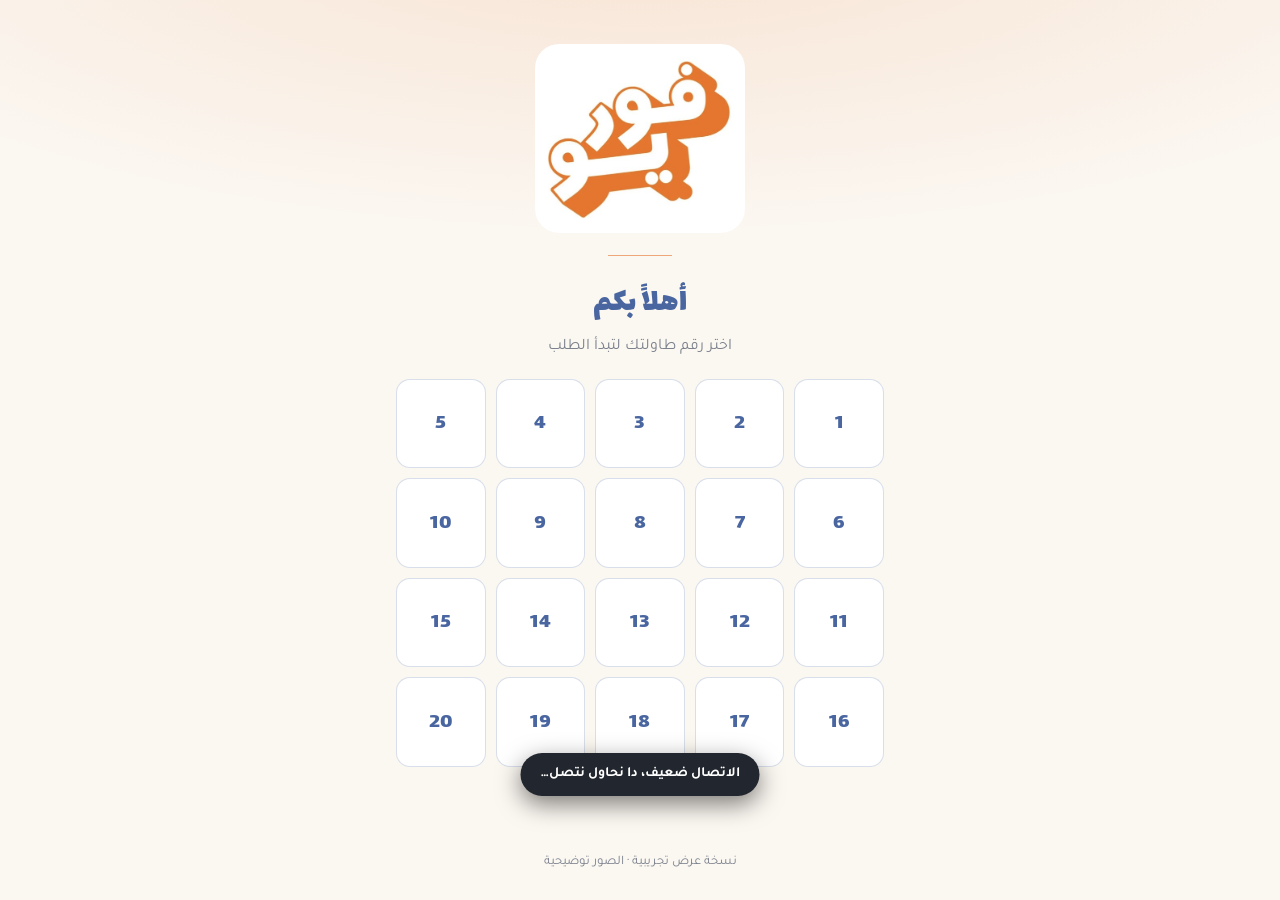
==== commit 537c56db: "4U menu: orders sync across devices via Supabase (fouru schema) Customer orders, waiter calls, sold-" ====
--- a/docs/4u-menu/index.html
+++ b/docs/4u-menu/index.html
@@ -232,9 +232,10 @@
 /* ================= الإعدادات ================= */
 const CFG={
   brand:'4U', name:'فور يو',
-  tables:20,
-  pin:'4444'            // رمز دخول الكاشير
+  tables:20
 };
+/* الاتصال بقاعدة البيانات (Supabase). رمز الكاشير محفوظ مشفّراً في القاعدة، مو بهذا الملف. */
+const API={url:'https://rnmpoampazbcxijcbcfl.supabase.co',key:'sb_publishable_juwE1iYg5aLfHQDSbE_Kgw_W9Nl-BKW',prefix:'fouru_'};
 const LOGO='[data-uri]';
 const IMG={"c_apps": "[data-uri]", "c_bubbles": "[data-uri]", "c_cocktail": "[data-uri]", "c_dishes": "[data-uri]", "c_fries": "[data-uri]", "c_grill": "[data-uri]", "c_hot": "[data-uri]", "c_juice": "[data-uri]